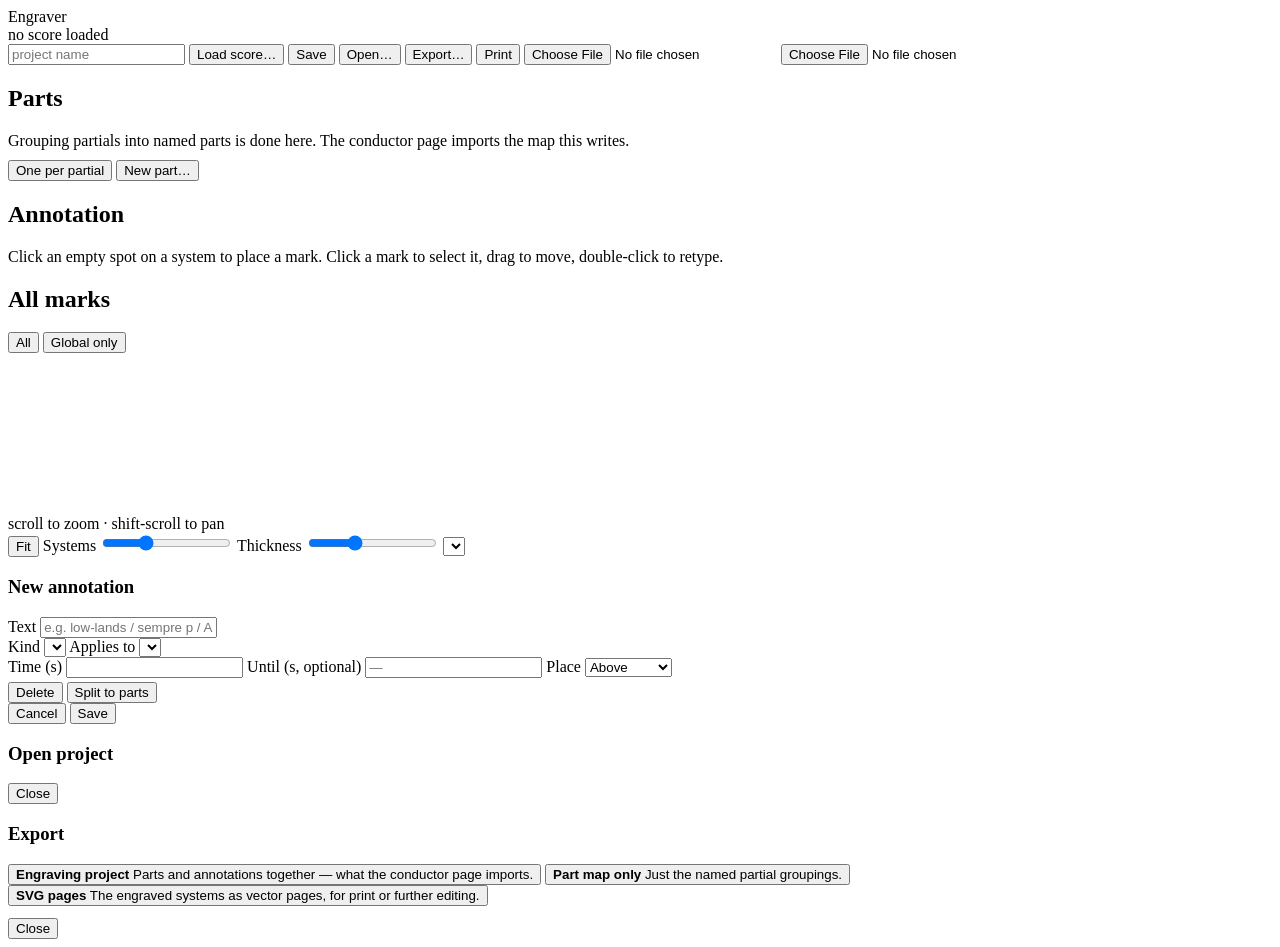
==== phonorealism_engraver/static/index.html @ cb7e683f "backup" ====
<!doctype html>
<html lang="en">
  <head>
    <meta charset="utf-8" />
    <meta name="viewport" content="width=device-width, initial-scale=1" />
    <meta name="theme-color" content="#0f1216" />
    <title>Phonorealism Engraver</title>
    <link rel="icon" href="data:image/svg+xml,<svg xmlns='http://www.w3.org/2000/svg' viewBox='0 0 32 32'><rect width='32' height='32' rx='7' fill='%230f1216'/><path d='M4 17 Q10 9 17 15 T28 12' stroke='%23e4ecf4' stroke-width='4' fill='none' stroke-linecap='round'/><circle cx='23' cy='23' r='3' fill='%237ee0c0'/></svg>" />
    <link rel="stylesheet" href="/static/css/engraver.css" />
  </head>
  <body>
    <div class="bar">
      <div>
        <div class="title">Engraver</div>
        <div class="subtitle" id="scoreInfo">no score loaded</div>
      </div>
      <div class="spacer"></div>
      <input type="text" id="projectName" class="name-field" placeholder="project name" />
      <button class="sm" id="loadScoreBtn">Load score…</button>
      <button class="sm" id="saveBtn">Save</button>
      <button class="sm" id="openBtn">Open…</button>
      <button class="sm" id="exportBtn">Export…</button>
      <button class="sm" id="printBtn">Print</button>
      <input type="file" id="scoreFile" accept=".sav,.csv" class="hidden" />
      <input type="file" id="importFile" accept=".json" class="hidden" />
    </div>

    <div id="issues" class="issues hidden"></div>

    <main>
      <aside class="panel">
        <section class="block">
          <h2>Parts</h2>
          <div class="hint">
            Grouping partials into named parts is done here. The conductor page
            imports the map this writes.
          </div>
          <div class="row wrap" style="margin: 10px 0">
            <button class="sm" id="autoParts">One per partial</button>
            <button class="sm" id="addPart">New part…</button>
          </div>
          <div id="partList" class="list"></div>
        </section>

        <section class="block">
          <h2>Annotation</h2>
          <div id="inspector" class="hint">
            Click an empty spot on a system to place a mark. Click a mark to
            select it, drag to move, double-click to retype.
          </div>
        </section>

        <section class="block">
          <h2>All marks</h2>
          <div class="row wrap" style="margin-bottom: 8px">
            <button class="sm" id="filterAll">All</button>
            <button class="sm" id="filterGlobal">Global only</button>
          </div>
          <div id="markList" class="list small"></div>
        </section>
      </aside>

      <div id="stage">
        <canvas id="sheet"></canvas>
        <div class="stage-foot">
          <span class="hint" id="zoomHint">scroll to zoom · shift-scroll to pan</span>
          <div class="spacer"></div>
          <button class="sm" id="fitBtn">Fit</button>
          <label class="inline">
            <span>Systems</span>
            <input type="range" id="systemHeight" min="70" max="320" step="10" value="150" />
          </label>
          <label class="inline">
            <span>Thickness</span>
            <input type="range" id="ribbonScale" min="4" max="90" step="2" value="34" />
          </label>
          <select id="soloPart" class="inline-select"></select>
        </div>
      </div>
    </main>

    <!-- New / edit annotation -->
    <div id="modal" class="modal hidden">
      <div class="modal-card">
        <h3 id="modalTitle">New annotation</h3>
        <label class="field">
          <span>Text</span>
          <input type="text" id="mText" placeholder="e.g. low-lands / sempre p / A" />
        </label>
        <div class="row">
          <label class="field" style="flex: 1">
            <span>Kind</span>
            <select id="mKind"></select>
          </label>
          <label class="field" style="flex: 1">
            <span>Applies to</span>
            <select id="mScope"></select>
          </label>
        </div>
        <div class="row">
          <label class="field" style="flex: 1">
            <span>Time (s)</span>
            <input type="number" id="mTime" step="0.01" min="0" />
          </label>
          <label class="field" style="flex: 1">
            <span>Until (s, optional)</span>
            <input type="number" id="mTime2" step="0.01" min="0" placeholder="—" />
          </label>
          <label class="field" style="flex: 1">
            <span>Place</span>
            <select id="mPlace">
              <option value="above">Above</option>
              <option value="below">Below</option>
              <option value="on">On the line</option>
            </select>
          </label>
        </div>
        <div class="row" style="margin-top: 4px">
          <button class="sm" id="mDelete">Delete</button>
          <button class="sm" id="mExplode" title="Replace this global mark with an editable copy on every part">Split to parts</button>
          <div class="spacer"></div>
          <button class="sm" id="mCancel">Cancel</button>
          <button class="primary" id="mSave">Save</button>
        </div>
      </div>
    </div>

    <!-- Open project -->
    <div id="openModal" class="modal hidden">
      <div class="modal-card">
        <h3>Open project</h3>
        <div id="projectList" class="list"></div>
        <div class="row" style="margin-top: 12px">
          <div class="spacer"></div>
          <button class="sm" id="openCancel">Close</button>
        </div>
      </div>
    </div>

    <!-- Export -->
    <div id="exportModal" class="modal hidden">
      <div class="modal-card">
        <h3>Export</h3>
        <div class="list">
          <button class="row-btn" id="expProject">
            <strong>Engraving project</strong>
            <span>Parts and annotations together — what the conductor page imports.</span>
          </button>
          <button class="row-btn" id="expPartMap">
            <strong>Part map only</strong>
            <span>Just the named partial groupings.</span>
          </button>
          <button class="row-btn" id="expSvg">
            <strong>SVG pages</strong>
            <span>The engraved systems as vector pages, for print or further editing.</span>
          </button>
        </div>
        <div class="row" style="margin-top: 12px">
          <div class="spacer"></div>
          <button class="sm" id="expCancel">Close</button>
        </div>
      </div>
    </div>

    <script type="module" src="/static/js/main.js"></script>
  </body>
</html>
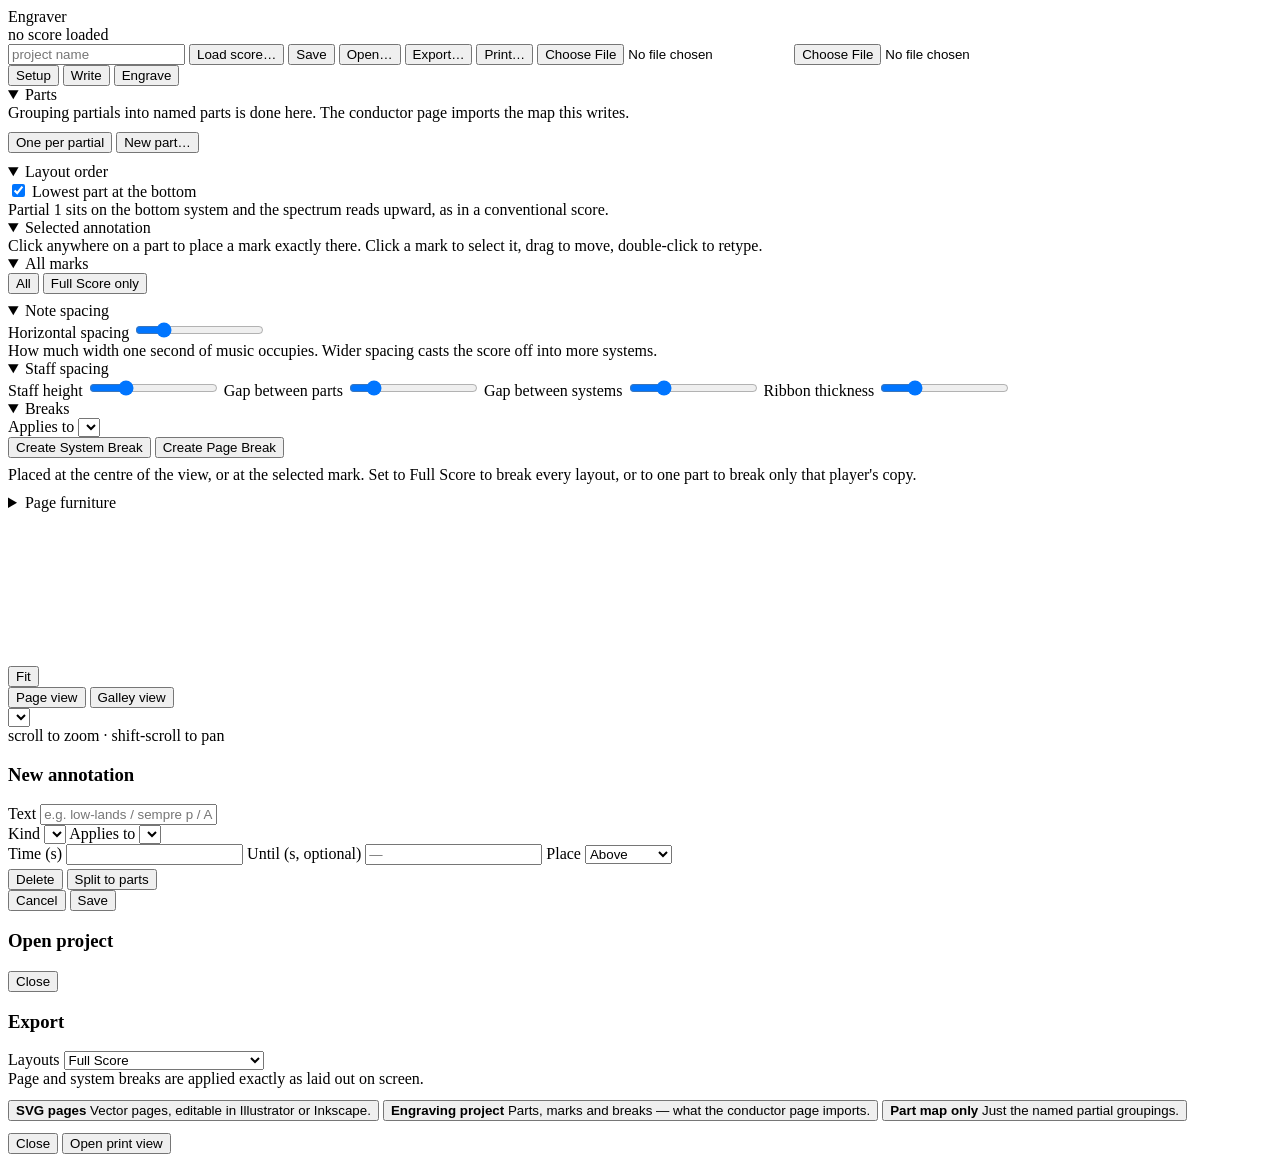
==== commit 7166b708: "faux dorico engrave" ====
--- a/phonorealism_engraver/static/index.html
+++ b/phonorealism_engraver/static/index.html
@@ -20,61 +20,160 @@
       <button class="sm" id="saveBtn">Save</button>
       <button class="sm" id="openBtn">Open…</button>
       <button class="sm" id="exportBtn">Export…</button>
-      <button class="sm" id="printBtn">Print</button>
+      <button class="sm" id="printBtn">Print…</button>
       <input type="file" id="scoreFile" accept=".sav,.csv" class="hidden" />
       <input type="file" id="importFile" accept=".json" class="hidden" />
     </div>
 
+    <!-- Dorico-style modes: what you are doing decides what you see. -->
+    <div class="tabs">
+      <button class="tab active" data-tab="setup">Setup</button>
+      <button class="tab" data-tab="write">Write</button>
+      <button class="tab" data-tab="engrave">Engrave</button>
+    </div>
+
     <div id="issues" class="issues hidden"></div>
 
     <main>
       <aside class="panel">
-        <section class="block">
-          <h2>Parts</h2>
-          <div class="hint">
-            Grouping partials into named parts is done here. The conductor page
-            imports the map this writes.
-          </div>
-          <div class="row wrap" style="margin: 10px 0">
-            <button class="sm" id="autoParts">One per partial</button>
-            <button class="sm" id="addPart">New part…</button>
-          </div>
-          <div id="partList" class="list"></div>
-        </section>
-
-        <section class="block">
-          <h2>Annotation</h2>
-          <div id="inspector" class="hint">
-            Click an empty spot on a system to place a mark. Click a mark to
-            select it, drag to move, double-click to retype.
-          </div>
-        </section>
-
-        <section class="block">
-          <h2>All marks</h2>
-          <div class="row wrap" style="margin-bottom: 8px">
-            <button class="sm" id="filterAll">All</button>
-            <button class="sm" id="filterGlobal">Global only</button>
-          </div>
-          <div id="markList" class="list small"></div>
-        </section>
+        <!-- ============ SETUP ============ -->
+        <div class="tabpane" data-pane="setup">
+          <details class="group" open>
+            <summary>Parts</summary>
+            <div class="body">
+              <div class="hint">
+                Grouping partials into named parts is done here. The conductor
+                page imports the map this writes.
+              </div>
+              <div class="row wrap" style="margin: 10px 0">
+                <button class="sm" id="autoParts">One per partial</button>
+                <button class="sm" id="addPart">New part…</button>
+              </div>
+              <div id="partList" class="list"></div>
+            </div>
+          </details>
+
+          <details class="group" open>
+            <summary>Layout order</summary>
+            <div class="body">
+              <label class="check">
+                <input type="checkbox" id="lowestAtBottom" checked />
+                <span>Lowest part at the bottom</span>
+              </label>
+              <div class="hint">
+                Partial 1 sits on the bottom system and the spectrum reads
+                upward, as in a conventional score.
+              </div>
+            </div>
+          </details>
+        </div>
+
+        <!-- ============ WRITE ============ -->
+        <div class="tabpane hidden" data-pane="write">
+          <details class="group" open>
+            <summary>Selected annotation</summary>
+            <div class="body">
+              <div id="inspector" class="hint">
+                Click anywhere on a part to place a mark exactly there. Click a
+                mark to select it, drag to move, double-click to retype.
+              </div>
+            </div>
+          </details>
+
+          <details class="group" open>
+            <summary>All marks</summary>
+            <div class="body">
+              <div class="row wrap" style="margin-bottom: 8px">
+                <button class="sm" id="filterAll">All</button>
+                <button class="sm" id="filterGlobal">Full Score only</button>
+              </div>
+              <div id="markList" class="list small"></div>
+            </div>
+          </details>
+        </div>
+
+        <!-- ============ ENGRAVE ============ -->
+        <div class="tabpane hidden" data-pane="engrave">
+          <details class="group" open>
+            <summary>Note spacing</summary>
+            <div class="body">
+              <label class="field">
+                <span id="pxPerSecondLabel">Horizontal spacing</span>
+                <input type="range" id="pxPerSecond" min="8" max="220" step="2" value="46" />
+              </label>
+              <div class="hint">
+                How much width one second of music occupies. Wider spacing casts
+                the score off into more systems.
+              </div>
+            </div>
+          </details>
+
+          <details class="group" open>
+            <summary>Staff spacing</summary>
+            <div class="body">
+              <label class="field">
+                <span id="staffHeightLabel">Staff height</span>
+                <input type="range" id="staffHeight" min="30" max="240" step="2" value="84" />
+              </label>
+              <label class="field">
+                <span id="staffGapLabel">Gap between parts</span>
+                <input type="range" id="staffGap" min="0" max="80" step="1" value="12" />
+              </label>
+              <label class="field">
+                <span id="systemGapLabel">Gap between systems</span>
+                <input type="range" id="systemGap" min="0" max="140" step="2" value="34" />
+              </label>
+              <label class="field">
+                <span id="ribbonScaleLabel">Ribbon thickness</span>
+                <input type="range" id="ribbonScale" min="2" max="70" step="1" value="18" />
+              </label>
+            </div>
+          </details>
+
+          <details class="group" open>
+            <summary>Breaks</summary>
+            <div class="body">
+              <label class="field">
+                <span>Applies to</span>
+                <select id="breakScope"></select>
+              </label>
+              <div class="row wrap">
+                <button class="sm" id="addSystemBreak">Create System Break</button>
+                <button class="sm" id="addPageBreak">Create Page Break</button>
+              </div>
+              <div class="hint" style="margin-top: 8px">
+                Placed at the centre of the view, or at the selected mark. Set to
+                Full Score to break every layout, or to one part to break only
+                that player's copy.
+              </div>
+              <div id="breakList" class="list small" style="margin-top: 10px"></div>
+            </div>
+          </details>
+
+          <details class="group">
+            <summary>Page furniture</summary>
+            <div class="body">
+              <label class="check"><input type="checkbox" id="showPartLabels" checked /><span>Part names</span></label>
+              <label class="check"><input type="checkbox" id="showStaffLines" /><span>Staff rules</span></label>
+              <label class="check"><input type="checkbox" id="showTitle" /><span>Title on first page</span></label>
+              <label class="check"><input type="checkbox" id="showPageNumbers" /><span>Page numbers</span></label>
+              <div class="hint">All off by default — the notation is the ribbon.</div>
+            </div>
+          </details>
+        </div>
       </aside>
 
       <div id="stage">
         <canvas id="sheet"></canvas>
         <div class="stage-foot">
+          <button class="sm" id="fitBtn">Fit</button>
+          <div class="viewswitch">
+            <button class="sm" id="pageViewBtn">Page view</button>
+            <button class="sm active" id="galleyViewBtn">Galley view</button>
+          </div>
+          <select id="targetSelect" class="inline-select"></select>
+          <div class="spacer"></div>
           <span class="hint" id="zoomHint">scroll to zoom · shift-scroll to pan</span>
-          <div class="spacer"></div>
-          <button class="sm" id="fitBtn">Fit</button>
-          <label class="inline">
-            <span>Systems</span>
-            <input type="range" id="systemHeight" min="70" max="320" step="10" value="150" />
-          </label>
-          <label class="inline">
-            <span>Thickness</span>
-            <input type="range" id="ribbonScale" min="4" max="90" step="2" value="34" />
-          </label>
-          <select id="soloPart" class="inline-select"></select>
         </div>
       </div>
     </main>
@@ -117,7 +216,7 @@
         </div>
         <div class="row" style="margin-top: 4px">
           <button class="sm" id="mDelete">Delete</button>
-          <button class="sm" id="mExplode" title="Replace this global mark with an editable copy on every part">Split to parts</button>
+          <button class="sm" id="mExplode" title="Replace this Full Score mark with an editable copy on every part">Split to parts</button>
           <div class="spacer"></div>
           <button class="sm" id="mCancel">Cancel</button>
           <button class="primary" id="mSave">Save</button>
@@ -137,27 +236,39 @@
       </div>
     </div>
 
-    <!-- Export -->
+    <!-- Export / print -->
     <div id="exportModal" class="modal hidden">
       <div class="modal-card">
-        <h3>Export</h3>
-        <div class="list">
+        <h3 id="exportTitle">Export</h3>
+        <label class="field">
+          <span>Layouts</span>
+          <select id="expWhich">
+            <option value="score">Full Score</option>
+            <option value="parts">Individual parts (one file each)</option>
+            <option value="both">Full Score and all parts</option>
+          </select>
+        </label>
+        <div class="hint" style="margin-bottom: 12px">
+          Page and system breaks are applied exactly as laid out on screen.
+        </div>
+        <div class="list" id="exportActions">
+          <button class="row-btn" id="expSvg">
+            <strong>SVG pages</strong>
+            <span>Vector pages, editable in Illustrator or Inkscape.</span>
+          </button>
           <button class="row-btn" id="expProject">
             <strong>Engraving project</strong>
-            <span>Parts and annotations together — what the conductor page imports.</span>
+            <span>Parts, marks and breaks — what the conductor page imports.</span>
           </button>
           <button class="row-btn" id="expPartMap">
             <strong>Part map only</strong>
             <span>Just the named partial groupings.</span>
           </button>
-          <button class="row-btn" id="expSvg">
-            <strong>SVG pages</strong>
-            <span>The engraved systems as vector pages, for print or further editing.</span>
-          </button>
         </div>
         <div class="row" style="margin-top: 12px">
           <div class="spacer"></div>
           <button class="sm" id="expCancel">Close</button>
+          <button class="primary hidden" id="expPrintGo">Open print view</button>
         </div>
       </div>
     </div>
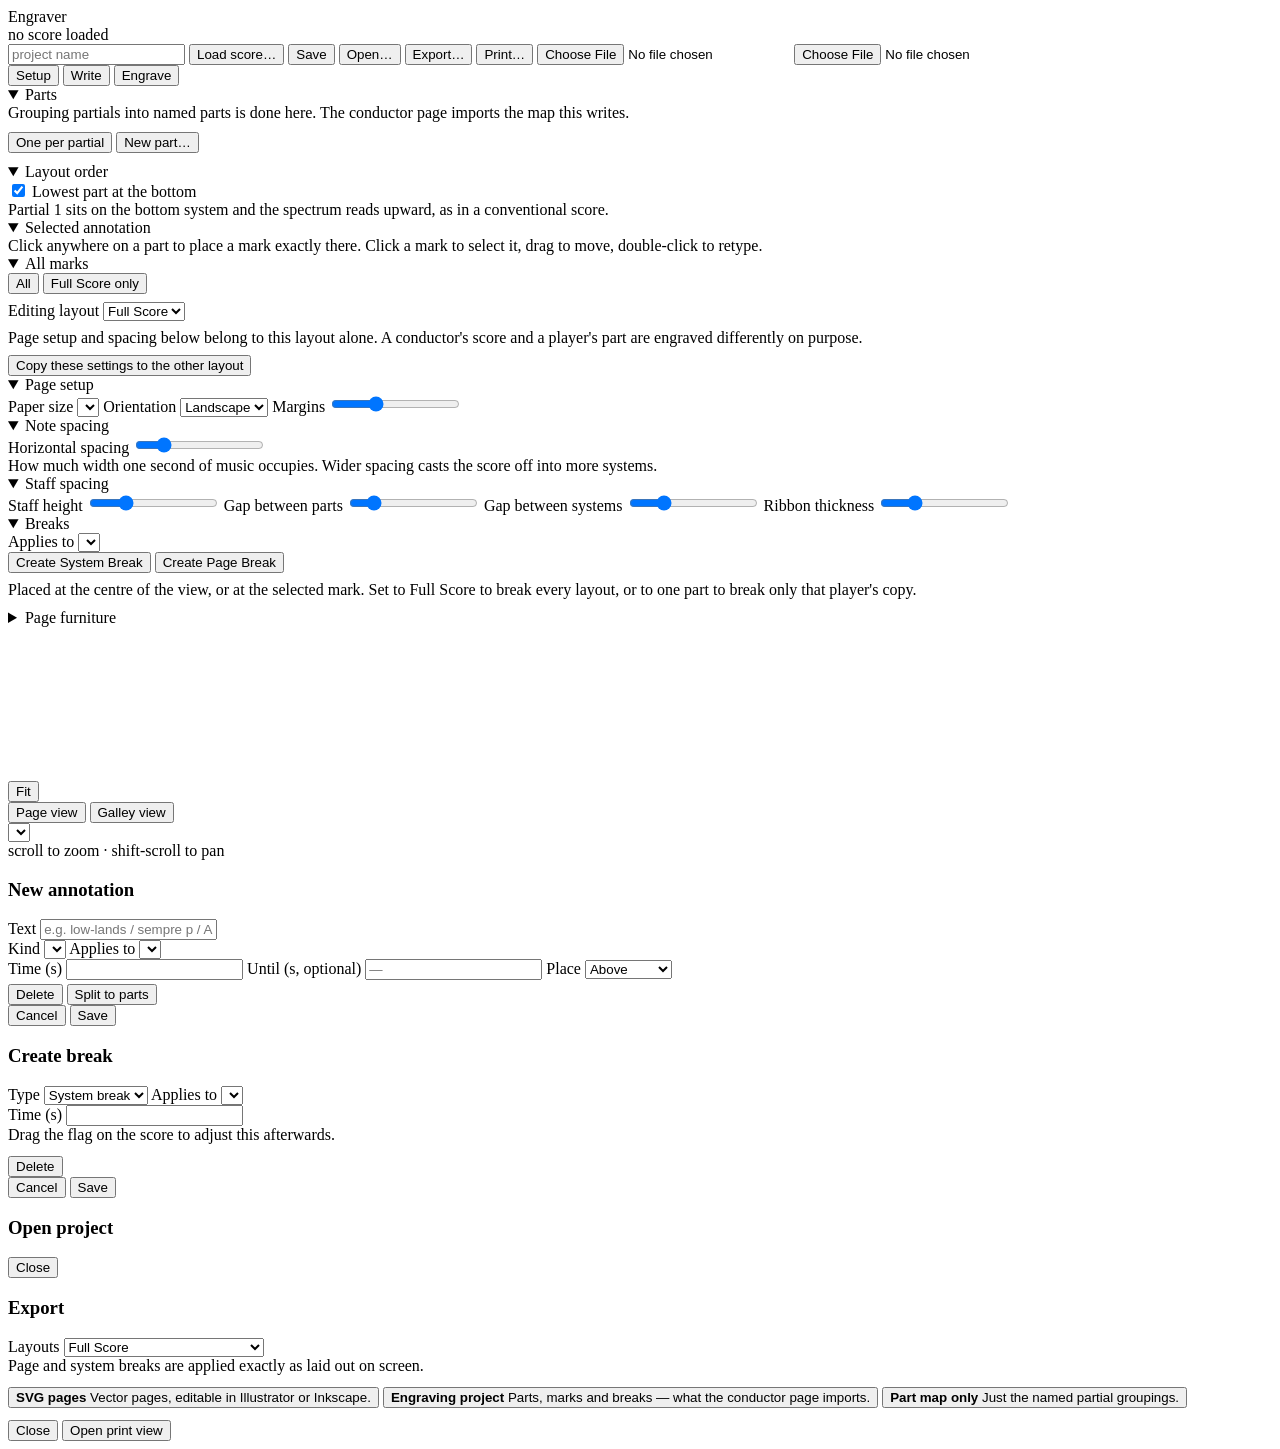
==== commit bcfce4a7: "improve pagiation" ====
--- a/phonorealism_engraver/static/index.html
+++ b/phonorealism_engraver/static/index.html
@@ -21,7 +21,7 @@
       <button class="sm" id="openBtn">Open…</button>
       <button class="sm" id="exportBtn">Export…</button>
       <button class="sm" id="printBtn">Print…</button>
-      <input type="file" id="scoreFile" accept=".sav,.csv" class="hidden" />
+      <input type="file" id="scoreFile" class="hidden" />
       <input type="file" id="importFile" accept=".json" class="hidden" />
     </div>
 
@@ -94,6 +94,44 @@
 
         <!-- ============ ENGRAVE ============ -->
         <div class="tabpane hidden" data-pane="engrave">
+          <div class="profilebar">
+            <label class="field" style="margin:0">
+              <span>Editing layout</span>
+              <select id="layoutProfile">
+                <option value="score">Full Score</option>
+                <option value="parts">Parts</option>
+              </select>
+            </label>
+            <div class="hint" style="margin-top:8px">
+              Page setup and spacing below belong to this layout alone. A
+              conductor's score and a player's part are engraved differently on
+              purpose.
+            </div>
+            <button class="sm" id="copyProfile" style="margin-top:8px">Copy these settings to the other layout</button>
+          </div>
+
+          <details class="group" open>
+            <summary>Page setup</summary>
+            <div class="body">
+              <label class="field">
+                <span>Paper size</span>
+                <select id="pageSize"></select>
+              </label>
+              <label class="field">
+                <span>Orientation</span>
+                <select id="orientation">
+                  <option value="landscape">Landscape</option>
+                  <option value="portrait">Portrait</option>
+                </select>
+              </label>
+              <label class="field">
+                <span id="marginLabel">Margins</span>
+                <input type="range" id="margin" min="12" max="140" step="2" value="54" />
+              </label>
+              <div class="hint" id="pageDims"></div>
+            </div>
+          </details>
+
           <details class="group" open>
             <summary>Note spacing</summary>
             <div class="body">
@@ -220,6 +258,37 @@
           <div class="spacer"></div>
           <button class="sm" id="mCancel">Cancel</button>
           <button class="primary" id="mSave">Save</button>
+        </div>
+      </div>
+    </div>
+
+    <!-- Place / edit a break -->
+    <div id="breakModal" class="modal hidden">
+      <div class="modal-card" style="max-width: 420px">
+        <h3 id="breakTitle">Create break</h3>
+        <div class="row">
+          <label class="field" style="flex: 1">
+            <span>Type</span>
+            <select id="bKind">
+              <option value="system">System break</option>
+              <option value="page">Page break</option>
+            </select>
+          </label>
+          <label class="field" style="flex: 1">
+            <span>Applies to</span>
+            <select id="bScope"></select>
+          </label>
+        </div>
+        <label class="field">
+          <span>Time (s)</span>
+          <input type="number" id="bTime" step="0.01" min="0" />
+        </label>
+        <div class="hint">Drag the flag on the score to adjust this afterwards.</div>
+        <div class="row" style="margin-top: 12px">
+          <button class="sm danger hidden" id="bDelete">Delete</button>
+          <div class="spacer"></div>
+          <button class="sm" id="bCancel">Cancel</button>
+          <button class="primary" id="bSave">Save</button>
         </div>
       </div>
     </div>
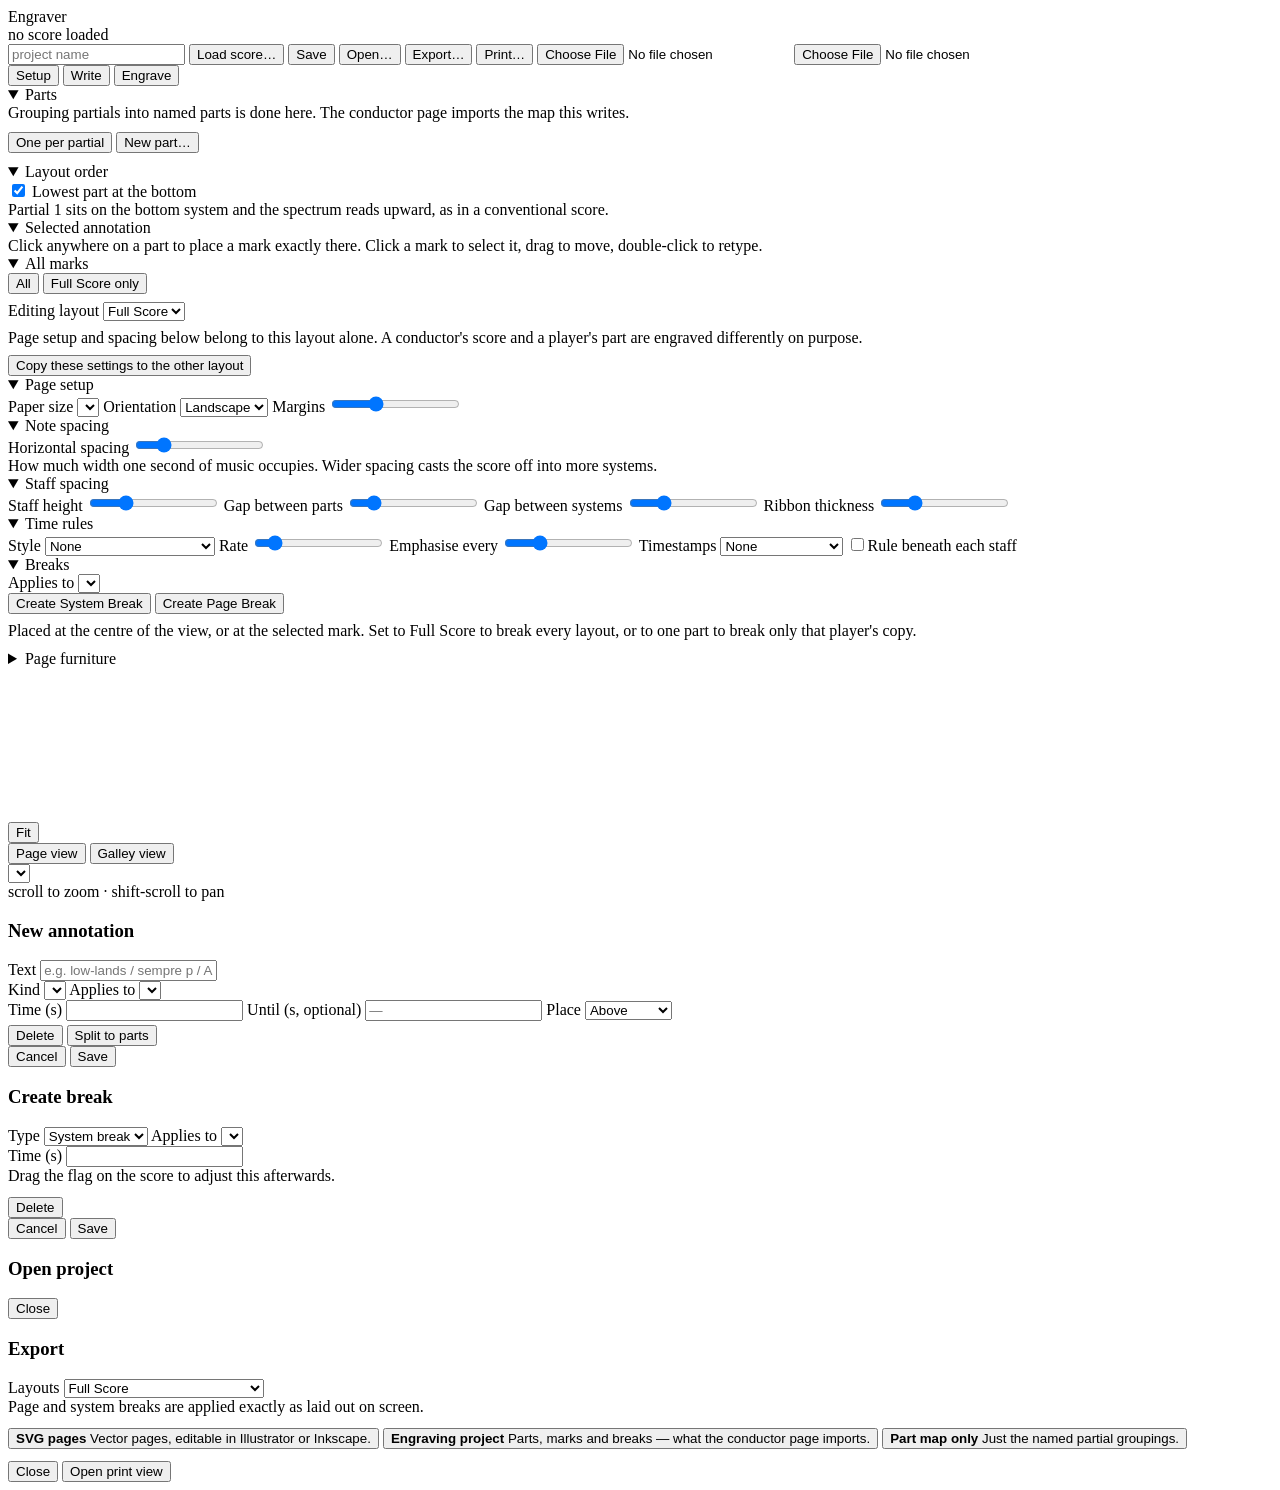
==== commit 9698981a: "time rule adjustments" ====
--- a/phonorealism_engraver/static/index.html
+++ b/phonorealism_engraver/static/index.html
@@ -169,6 +169,40 @@
           </details>
 
           <details class="group" open>
+            <summary>Time rules</summary>
+            <div class="body">
+              <label class="field">
+                <span>Style</span>
+                <select id="rulesStyle">
+                  <option value="none">None</option>
+                  <option value="ticks">Ticks at staff edges</option>
+                  <option value="barlines">Barlines through the staff</option>
+                  <option value="grid">Grid through the system</option>
+                </select>
+              </label>
+              <label class="field">
+                <span id="rulesRateLabel">Rate</span>
+                <input type="range" id="rulesRate" min="6" max="480" step="1" value="60" />
+              </label>
+              <label class="field">
+                <span id="rulesGroupLabel">Emphasise every</span>
+                <input type="range" id="rulesGroup" min="0" max="16" step="1" value="4" />
+              </label>
+              <label class="field">
+                <span>Timestamps</span>
+                <select id="rulesLabels">
+                  <option value="none">None</option>
+                  <option value="seconds">Seconds</option>
+                  <option value="mmss">Minutes:seconds</option>
+                  <option value="count">Marker number</option>
+                </select>
+              </label>
+              <label class="check"><input type="checkbox" id="showStaffOutline" /><span>Rule beneath each staff</span></label>
+              <div class="hint" id="rulesHint"></div>
+            </div>
+          </details>
+
+          <details class="group" open>
             <summary>Breaks</summary>
             <div class="body">
               <label class="field">
@@ -192,7 +226,6 @@
             <summary>Page furniture</summary>
             <div class="body">
               <label class="check"><input type="checkbox" id="showPartLabels" checked /><span>Part names</span></label>
-              <label class="check"><input type="checkbox" id="showStaffLines" /><span>Staff rules</span></label>
               <label class="check"><input type="checkbox" id="showTitle" /><span>Title on first page</span></label>
               <label class="check"><input type="checkbox" id="showPageNumbers" /><span>Page numbers</span></label>
               <div class="hint">All off by default — the notation is the ribbon.</div>
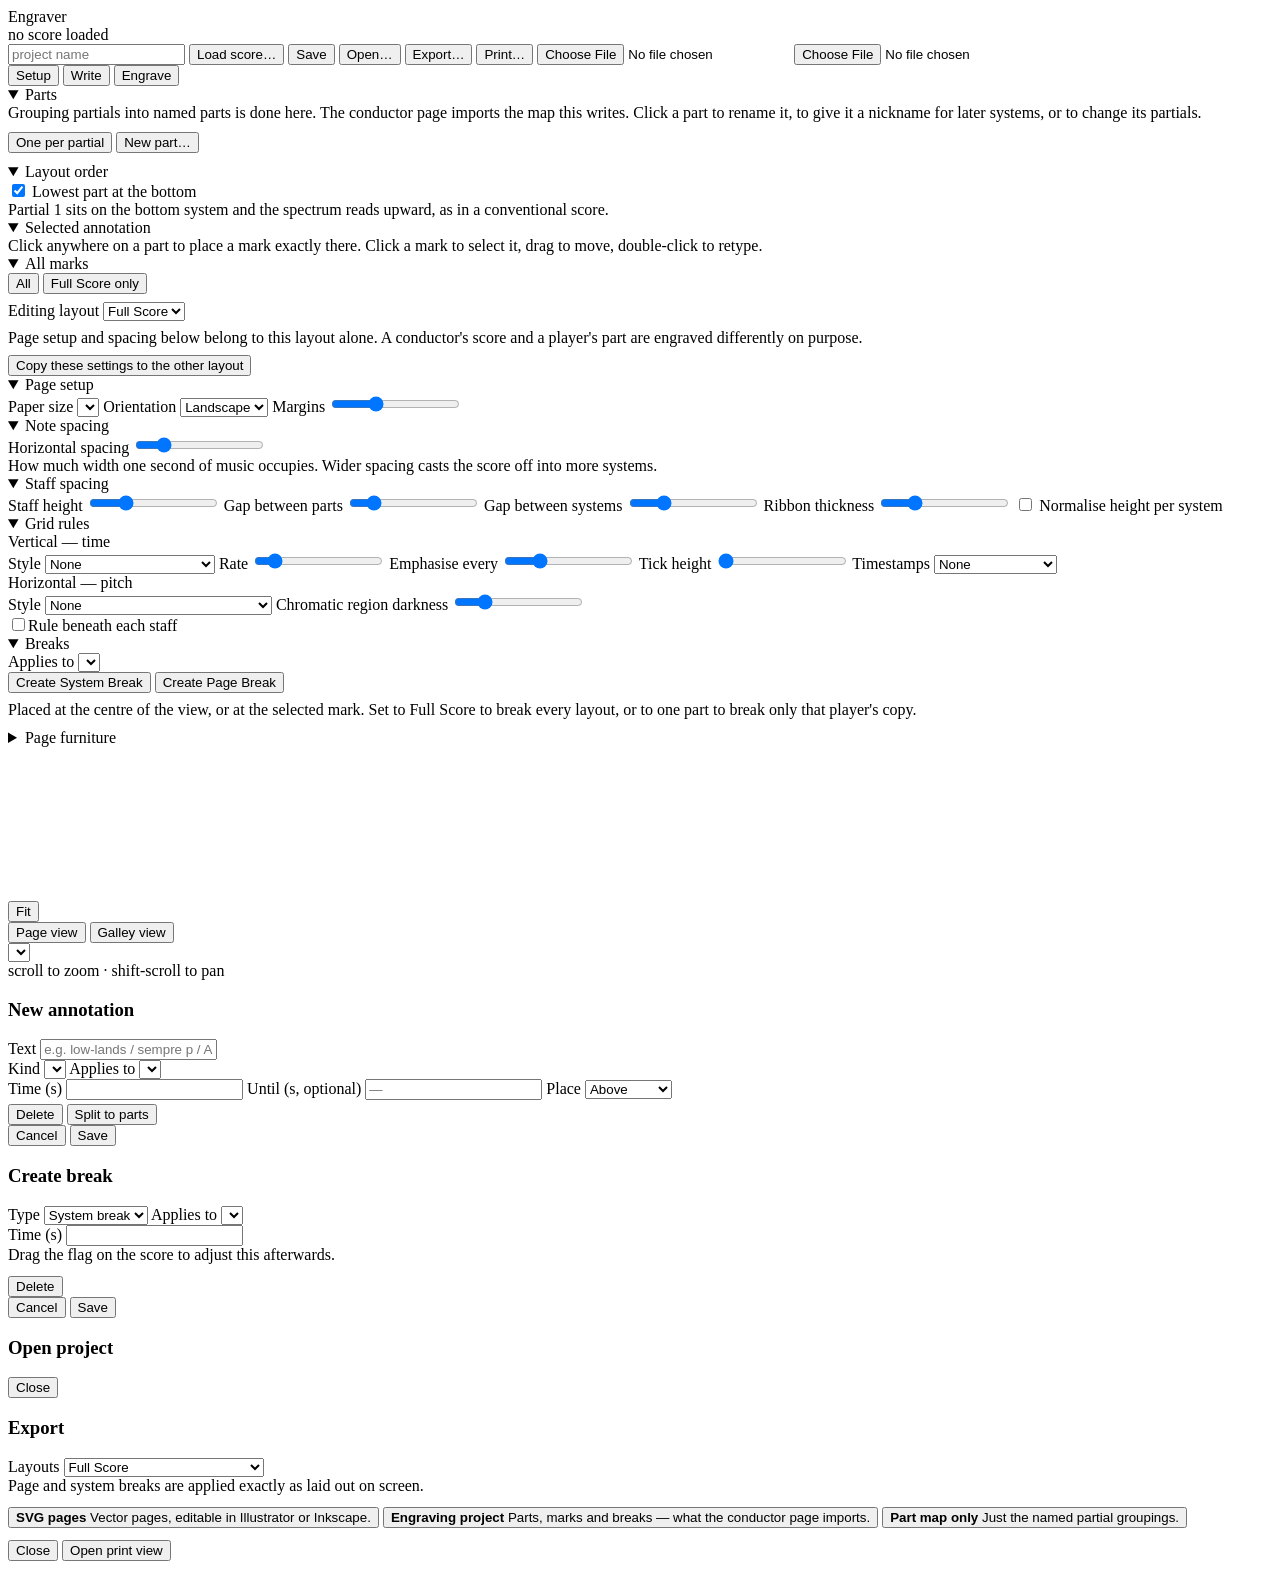
==== commit 7b3c0dad: "piano roll pitch" ====
--- a/phonorealism_engraver/static/index.html
+++ b/phonorealism_engraver/static/index.html
@@ -43,7 +43,8 @@
             <div class="body">
               <div class="hint">
                 Grouping partials into named parts is done here. The conductor
-                page imports the map this writes.
+                page imports the map this writes. Click a part to rename it, to
+                give it a nickname for later systems, or to change its partials.
               </div>
               <div class="row wrap" style="margin: 10px 0">
                 <button class="sm" id="autoParts">One per partial</button>
@@ -165,19 +166,24 @@
                 <span id="ribbonScaleLabel">Ribbon thickness</span>
                 <input type="range" id="ribbonScale" min="2" max="70" step="1" value="18" />
               </label>
-            </div>
-          </details>
-
-          <details class="group" open>
-            <summary>Time rules</summary>
-            <div class="body">
+              <label class="check">
+                <input type="checkbox" id="normalizeHeights" />
+                <span>Normalise height per system</span>
+              </label>
+              <div class="hint" id="normalizeHint"></div>
+            </div>
+          </details>
+
+          <details class="group" open>
+            <summary>Grid rules</summary>
+            <div class="body">
+              <div class="subhead">Vertical — time</div>
               <label class="field">
                 <span>Style</span>
                 <select id="rulesStyle">
                   <option value="none">None</option>
-                  <option value="ticks">Ticks at staff edges</option>
+                  <option value="ticks">Ticks</option>
                   <option value="barlines">Barlines through the staff</option>
-                  <option value="grid">Grid through the system</option>
                 </select>
               </label>
               <label class="field">
@@ -187,6 +193,10 @@
               <label class="field">
                 <span id="rulesGroupLabel">Emphasise every</span>
                 <input type="range" id="rulesGroup" min="0" max="16" step="1" value="4" />
+              </label>
+              <label class="field" id="tickPosField">
+                <span id="rulesTickPosLabel">Tick height</span>
+                <input type="range" id="rulesTickPos" min="0" max="1" step="0.02" value="0" />
               </label>
               <label class="field">
                 <span>Timestamps</span>
@@ -197,6 +207,23 @@
                   <option value="count">Marker number</option>
                 </select>
               </label>
+
+              <div class="subhead">Horizontal — pitch</div>
+              <label class="field">
+                <span>Style</span>
+                <select id="pitchGrid">
+                  <option value="none">None</option>
+                  <option value="semitones">Semitone guidelines</option>
+                  <option value="piano">Piano roll</option>
+                  <option value="pianoLines">Piano roll with semitone guidelines</option>
+                </select>
+              </label>
+              <label class="field" id="pitchOpacityField">
+                <span id="pitchGridOpacityLabel">Chromatic region darkness</span>
+                <input type="range" id="pitchGridOpacity" min="0" max="0.5" step="0.01" value="0.1" />
+              </label>
+              <div class="hint" id="pitchGridHint"></div>
+
               <label class="check"><input type="checkbox" id="showStaffOutline" /><span>Rule beneath each staff</span></label>
               <div class="hint" id="rulesHint"></div>
             </div>
@@ -226,6 +253,19 @@
             <summary>Page furniture</summary>
             <div class="body">
               <label class="check"><input type="checkbox" id="showPartLabels" checked /><span>Part names</span></label>
+              <label class="field">
+                <span id="partLabelSizeLabel">Part name size</span>
+                <input type="range" id="partLabelSize" min="5" max="28" step="0.5" value="10" />
+              </label>
+              <label class="field">
+                <span id="labelWidthLabel">Part name gutter</span>
+                <input type="range" id="labelWidth" min="0" max="240" step="2" value="88" />
+              </label>
+              <div class="hint">
+                The engraved size, held steady on screen as you zoom so its
+                effect on the page can be judged. The full name is set where a
+                part first appears and its nickname on every system after.
+              </div>
               <label class="check"><input type="checkbox" id="showTitle" /><span>Title on first page</span></label>
               <label class="check"><input type="checkbox" id="showPageNumbers" /><span>Page numbers</span></label>
               <div class="hint">All off by default — the notation is the ribbon.</div>
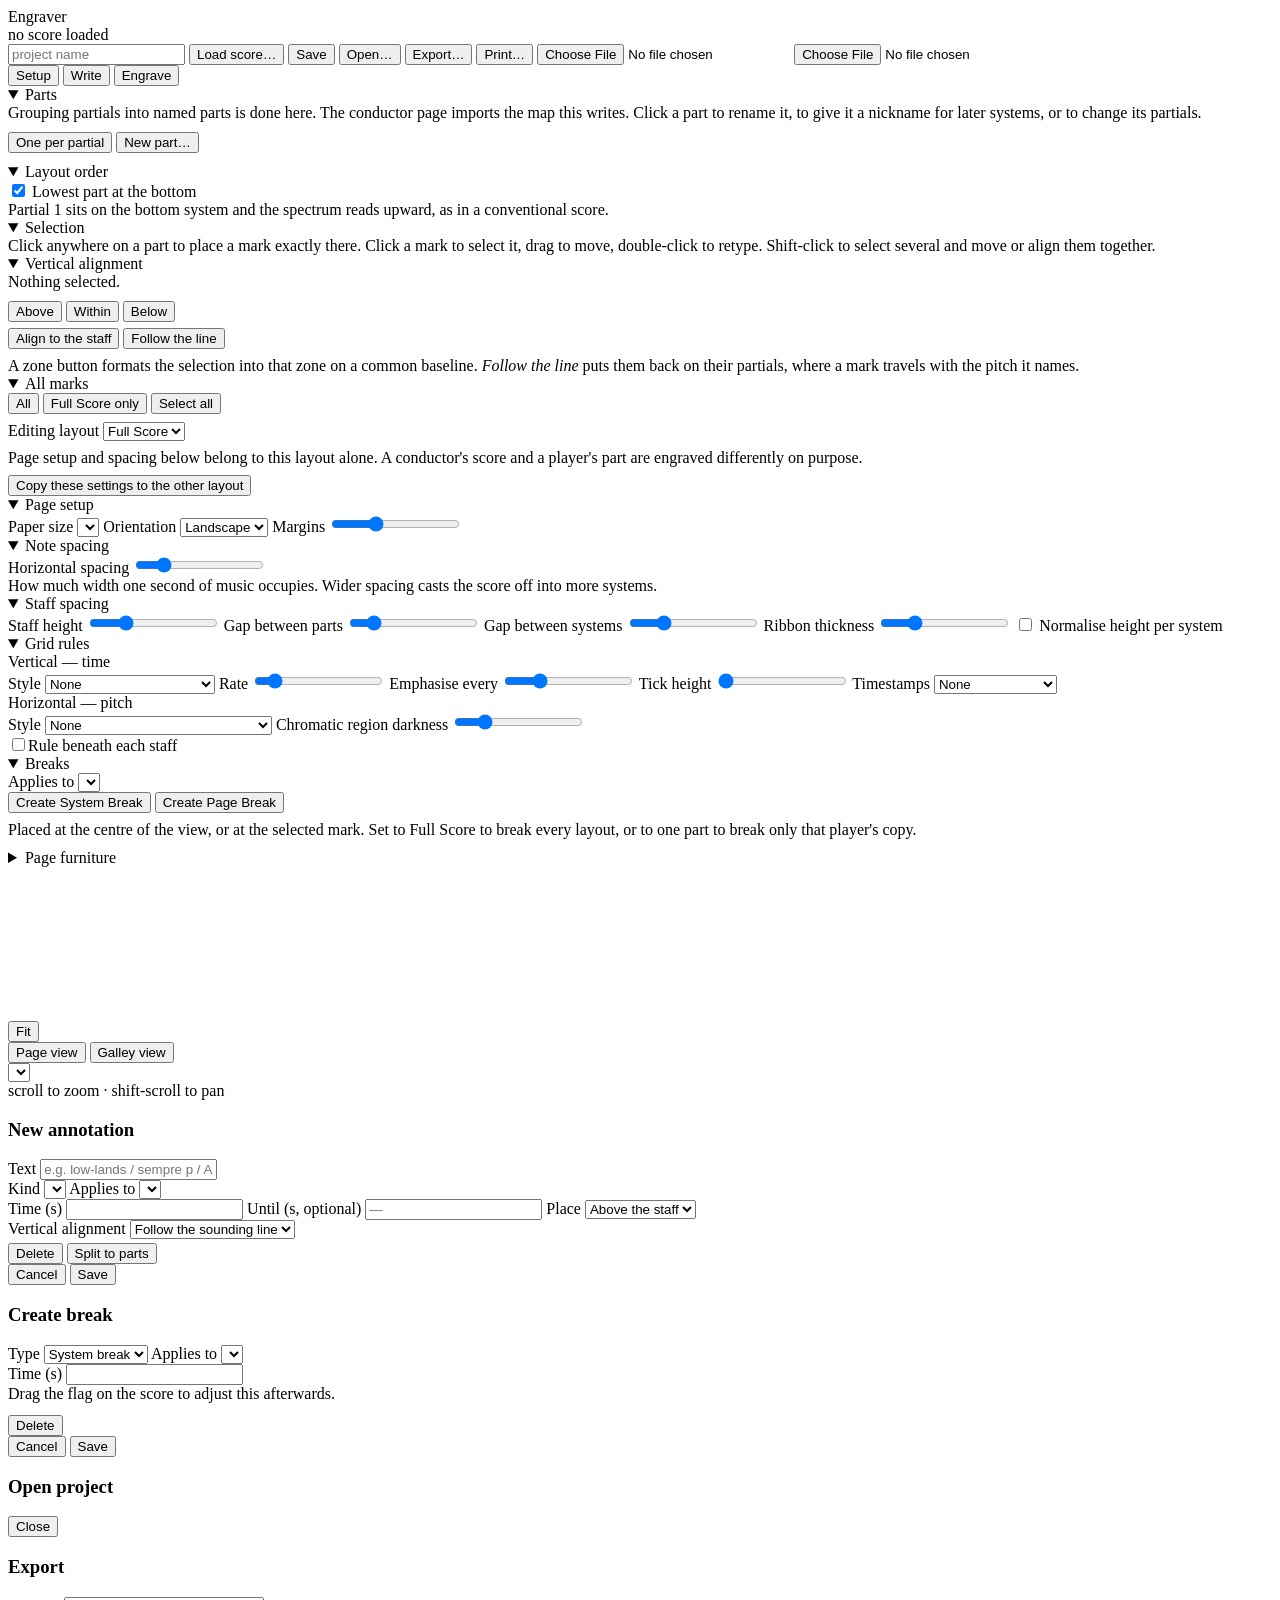
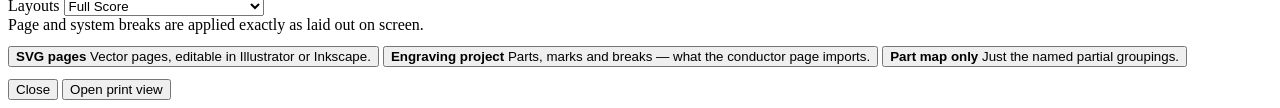
==== commit 705646de: "staff text alignment" ====
--- a/phonorealism_engraver/static/index.html
+++ b/phonorealism_engraver/static/index.html
@@ -72,11 +72,33 @@
         <!-- ============ WRITE ============ -->
         <div class="tabpane hidden" data-pane="write">
           <details class="group" open>
-            <summary>Selected annotation</summary>
+            <summary>Selection</summary>
             <div class="body">
               <div id="inspector" class="hint">
                 Click anywhere on a part to place a mark exactly there. Click a
                 mark to select it, drag to move, double-click to retype.
+                Shift-click to select several and move or align them together.
+              </div>
+            </div>
+          </details>
+
+          <details class="group" open>
+            <summary>Vertical alignment</summary>
+            <div class="body">
+              <div class="hint" id="alignScope">Nothing selected.</div>
+              <div class="row wrap" style="margin: 10px 0 6px">
+                <button class="sm" id="placeAbove">Above</button>
+                <button class="sm" id="placeWithin">Within</button>
+                <button class="sm" id="placeBelow">Below</button>
+              </div>
+              <div class="row wrap">
+                <button class="sm" id="alignStaff">Align to the staff</button>
+                <button class="sm" id="alignLine">Follow the line</button>
+              </div>
+              <div class="hint" style="margin-top: 8px">
+                A zone button formats the selection into that zone on a common
+                baseline. <em>Follow the line</em> puts them back on their
+                partials, where a mark travels with the pitch it names.
               </div>
             </div>
           </details>
@@ -87,6 +109,7 @@
               <div class="row wrap" style="margin-bottom: 8px">
                 <button class="sm" id="filterAll">All</button>
                 <button class="sm" id="filterGlobal">Full Score only</button>
+                <button class="sm" id="selectAllMarks">Select all</button>
               </div>
               <div id="markList" class="list small"></div>
             </div>
@@ -319,9 +342,18 @@
           <label class="field" style="flex: 1">
             <span>Place</span>
             <select id="mPlace">
-              <option value="above">Above</option>
-              <option value="below">Below</option>
-              <option value="on">On the line</option>
+              <option value="above">Above the staff</option>
+              <option value="on">Within the staff</option>
+              <option value="below">Below the staff</option>
+            </select>
+          </label>
+        </div>
+        <div class="row">
+          <label class="field" style="flex: 1">
+            <span>Vertical alignment</span>
+            <select id="mAlign">
+              <option value="line">Follow the sounding line</option>
+              <option value="staff">Align to the staff</option>
             </select>
           </label>
         </div>
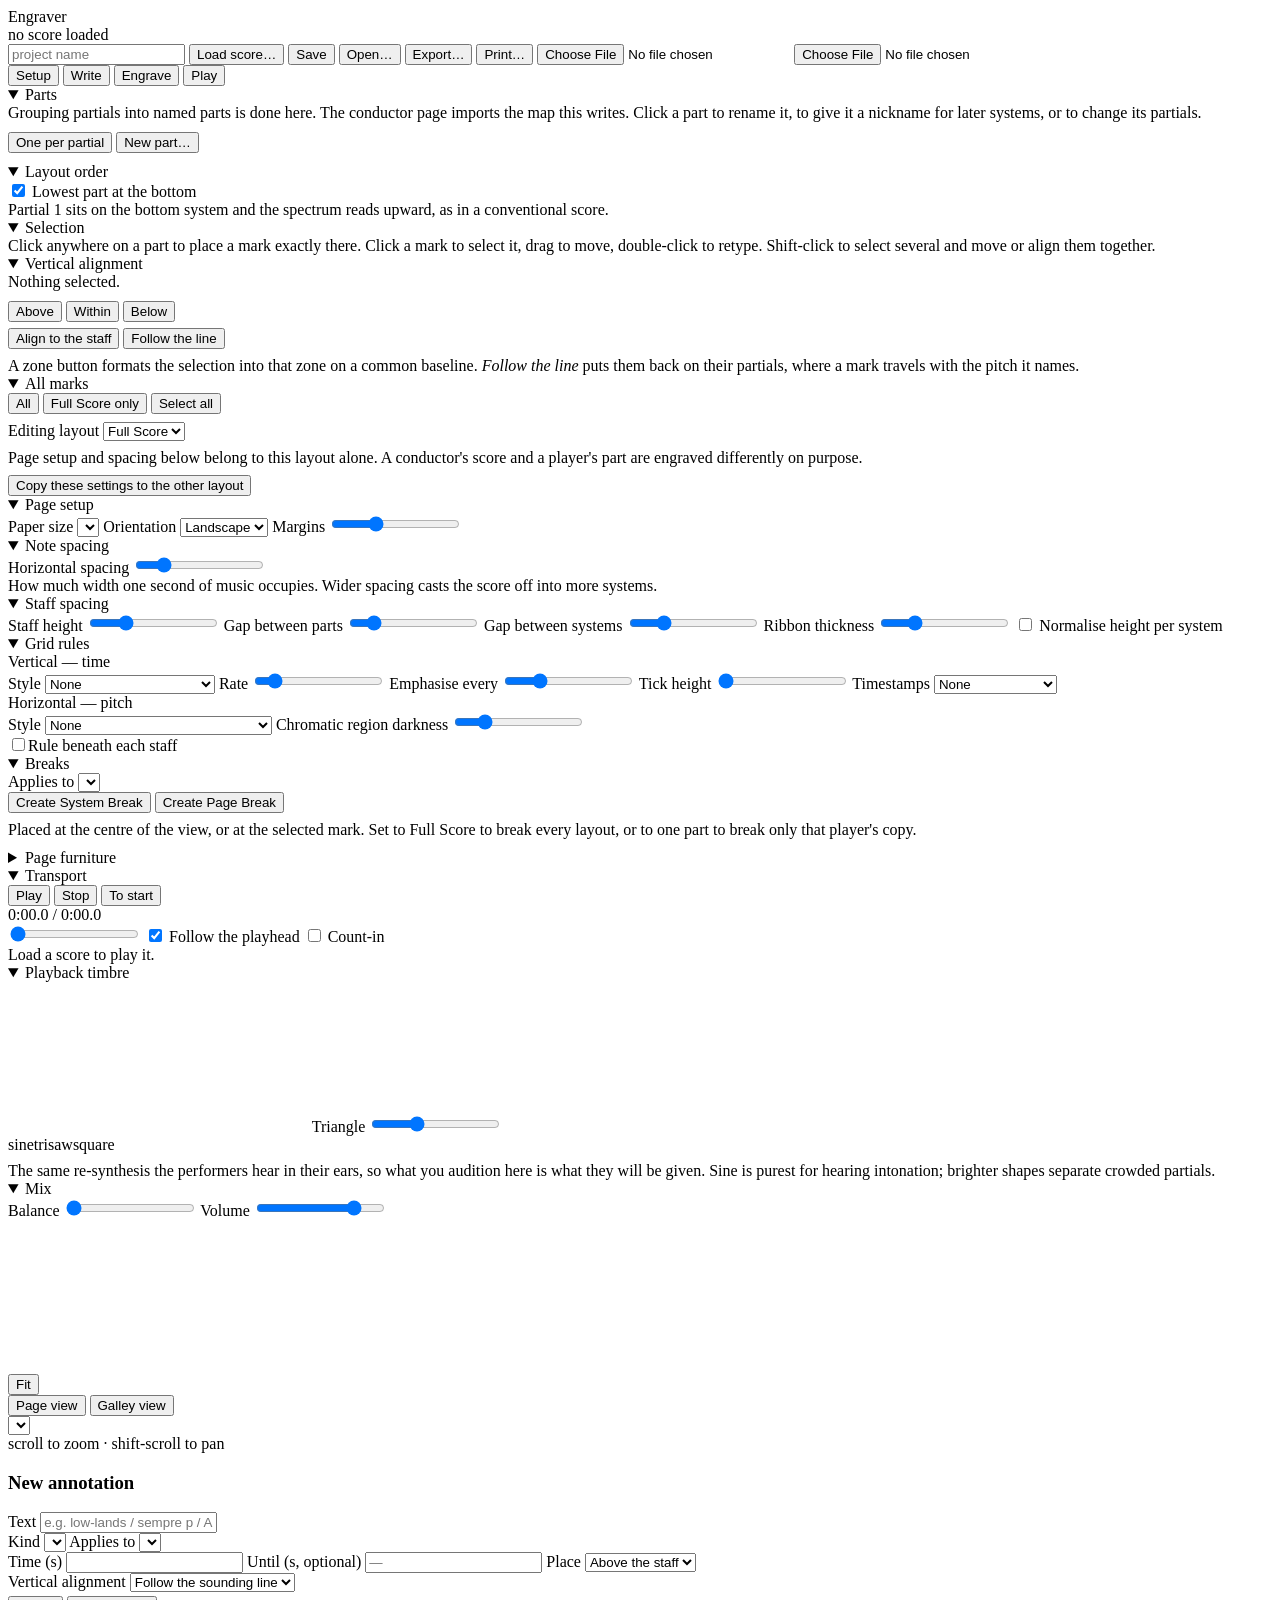
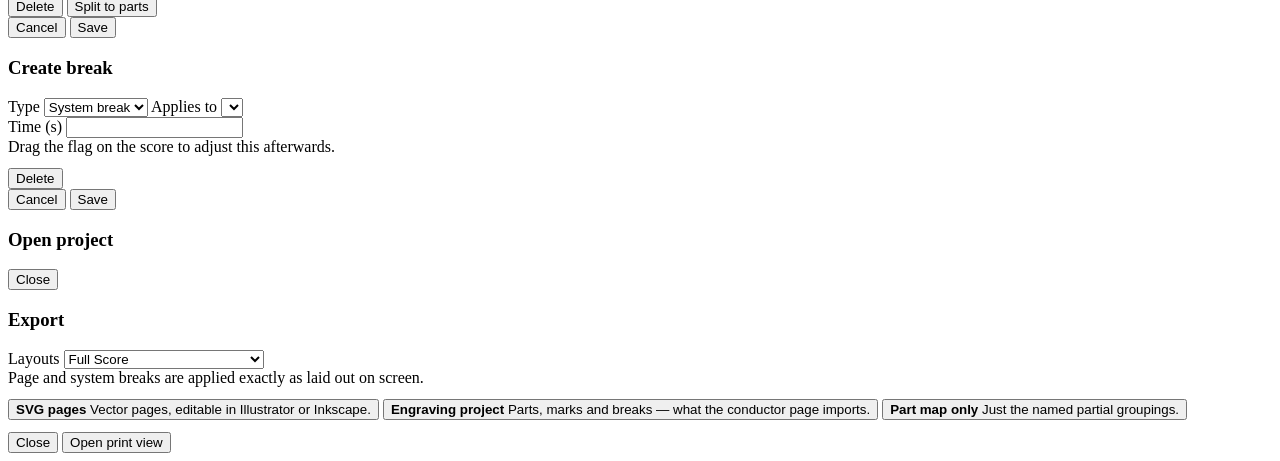
==== commit 7d4d3040: "engraver playback" ====
--- a/phonorealism_engraver/static/index.html
+++ b/phonorealism_engraver/static/index.html
@@ -30,6 +30,7 @@
       <button class="tab active" data-tab="setup">Setup</button>
       <button class="tab" data-tab="write">Write</button>
       <button class="tab" data-tab="engrave">Engrave</button>
+      <button class="tab" data-tab="play">Play</button>
     </div>
 
     <div id="issues" class="issues hidden"></div>
@@ -295,6 +296,67 @@
             </div>
           </details>
         </div>
+        <!-- ============ PLAY ============ -->
+        <div class="tabpane hidden" data-pane="play">
+          <details class="group" open>
+            <summary>Transport</summary>
+            <div class="body">
+              <div class="row wrap">
+                <button class="primary" id="playBtn">Play</button>
+                <button class="sm" id="stopBtn">Stop</button>
+                <button class="sm" id="rewindBtn">To start</button>
+              </div>
+              <div class="transport">
+                <span class="clock" id="playClock">0:00.0</span>
+                <span class="hint" id="playOf">/ 0:00.0</span>
+              </div>
+              <input type="range" id="playScrub" min="0" max="1" step="0.001" value="0" />
+              <label class="check">
+                <input type="checkbox" id="playFollow" checked />
+                <span>Follow the playhead</span>
+              </label>
+              <label class="check">
+                <input type="checkbox" id="playCountIn" />
+                <span>Count-in</span>
+              </label>
+              <div class="hint" id="playHint">Load a score to play it.</div>
+            </div>
+          </details>
+
+          <details class="group" open>
+            <summary>Playback timbre</summary>
+            <div class="body">
+              <canvas id="waveView" class="wave"></canvas>
+              <label class="field" style="margin-top: 10px">
+                <span id="timbreLabel">Triangle</span>
+                <input type="range" id="timbre" min="0" max="300" step="1" value="100" />
+              </label>
+              <div class="wave-ticks">
+                <span>sine</span><span>tri</span><span>saw</span><span>square</span>
+              </div>
+              <div class="hint" style="margin-top: 8px">
+                The same re-synthesis the performers hear in their ears, so what
+                you audition here is what they will be given. Sine is purest for
+                hearing intonation; brighter shapes separate crowded partials.
+              </div>
+            </div>
+          </details>
+
+          <details class="group" open>
+            <summary>Mix</summary>
+            <div class="body">
+              <label class="field">
+                <span id="playBalanceLabel">Balance</span>
+                <input type="range" id="playBalance" min="0" max="1" step="0.01" value="0" />
+              </label>
+              <label class="field">
+                <span id="playVolumeLabel">Volume</span>
+                <input type="range" id="playVolume" min="0" max="1" step="0.01" value="0.8" />
+              </label>
+              <div class="hint" id="playMixHint"></div>
+            </div>
+          </details>
+        </div>
       </aside>
 
       <div id="stage">
